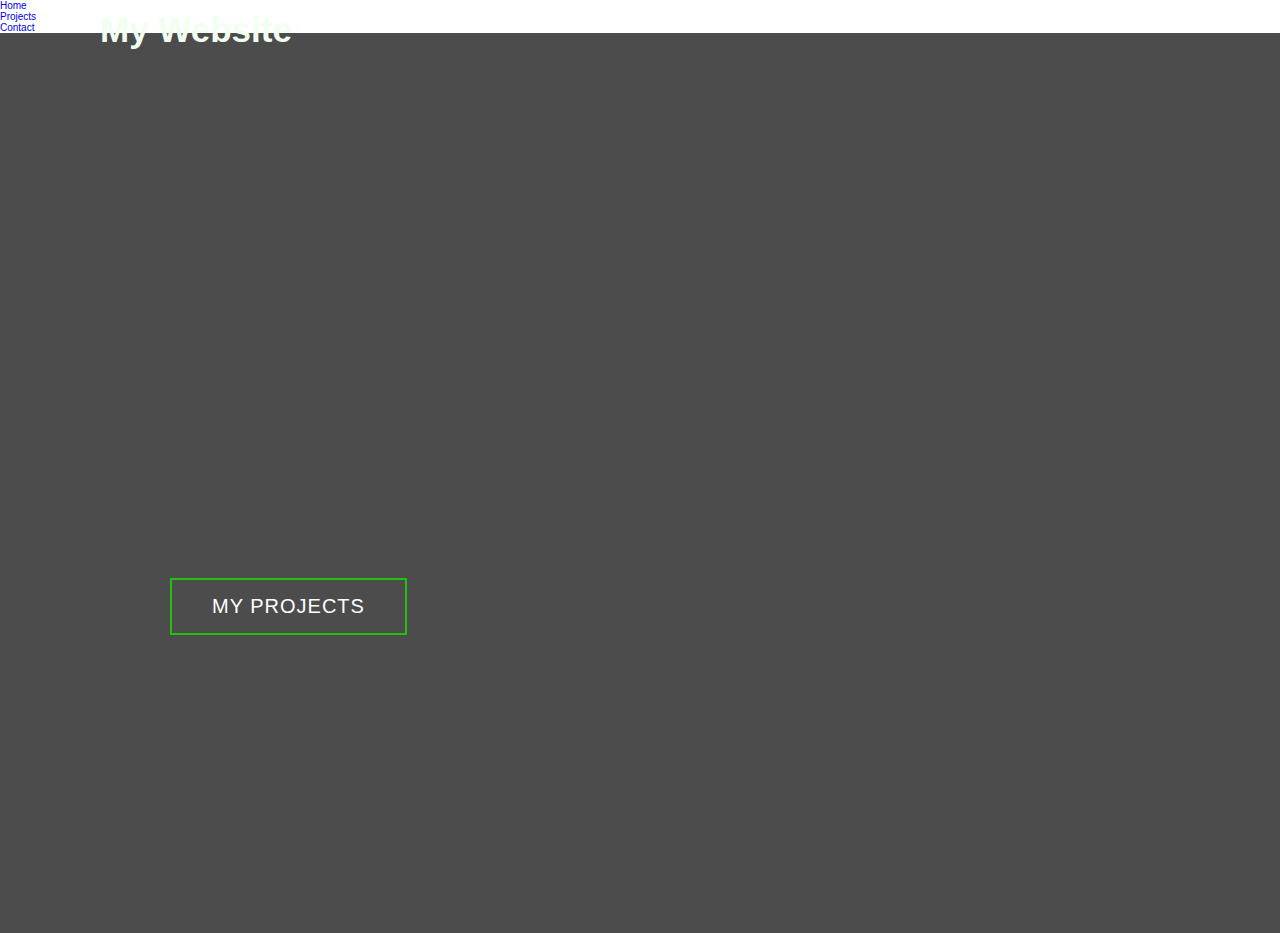
==== index.html @ 62d6ed79 "Initial commit" ====
<!DOCTYPE html>
<html lang="en">
<head>
    <meta charset="UTF-8">
    <meta http-equiv="X-UA-Compatible" content="IE=edge">
    <meta name="viewport" content="width=device-width, initial-scale=1.0">
    <link rel="stylesheet" href="style.css"> 
    <title>My Website</title>
</head>
<body>
    <header>
        <nav class="navbar">
            <div class="logo">My Website</div>
            <div class="navigation">
                <ul>
                    <li><a href="index.html">Home</a></li>
                    <li><a href="projects.html">Projects</a></li>
                    <li><a href="contact.html">Contact</a></li>
                </ul>
            </div>
        </nav>
    </header> 

    <section id="home">
        <div class="home container">
            <div>
                <h1>Hello,<span></span></h1>
                <h1>My Name is<span></span></h1>
                <h1>Tony<span></span></h1>
                <a href="projects.html" type="button" class="btn">My Projects</a>
            </div>
        </div>
    </section> 

    <script src="./app.js"></script>

</body>
</html>
---- style.css ----
@import url('https://fonts.googleapis.com/css2?family=Be+Vietnam+Pro:wght@500&family=Nunito:ital,wght@0,700;1,200;1,300;1,400;1,500;1,600&family=Poppins&family=Spline+Sans:wght@300&display=swap');

* {
    padding: 0;
    margin: 0;
    box-sizing: border-box;
	text-decoration: none;
	list-style: none;
	box-sizing: border-box;
}

div {
	display: block;
}

html {
	font-size: 10px;
	font-family: 'Montserrat', sans-serif;
	scroll-behavior: smooth;
}

p {
	color: black;
	font-size: 1.4rem;
	margin-top: 5px;
	line-height: 2.5rem;
	font-weight: 300;
	letter-spacing: 0.05rem;
}

a {
    text-decoration: none;
}

img {
	height: 100%;
	width: 100%;
	object-fit: cover;
}

.logo {
    position: absolute;
    color: honeydew;
    top: 10px;
    left: 100px;
    font-size: 3.5rem;
    font-weight: 700;
    z-index: 10;
}

.home {
	background-image: url(./img/home.png);
	background-size: cover;
	background-position: top center;
	position: relative;
	z-index: 1;
	min-height: 100vh;
	width: 100%;
	display: flex;
	align-items: center;
	justify-content: center;
}

.home::after {
	content: '';
	position: absolute;
	left: 0;
	top: 0;
	height: 100%;
	width: 100%;
	background-color: black;
	opacity: 0.7;
	z-index: -1;
}

.home {
	max-width: 100%;
	margin: 0 auto;
	padding: 0 170px;
	justify-content: flex-start;
}

.home h1 {
	display: block;
	width: fit-content;
	font-size: 6rem;
	position: relative;
	color: transparent;
	animation: text_reveal 0.5s ease forwards;
	animation-delay: 1s;
}

.home h1:nth-child(1) {
	animation-delay: 1s;
}
.home h1:nth-child(2) {
	animation-delay: 2s;
}
.home h1:nth-child(3) {
	animation: text_reveal_name 0.5s ease forwards;
	animation-delay: 3s;
}

.home h1 span {
	position: absolute;
	top: 0;
	left: 0;
	height: 100%;
	width: 0;
	background-color: #20C20E;
	animation: text_reveal_box 1s ease;
	animation-delay: 0.5s;
}

.home h1:nth-child(1) span {
	animation-delay: 0.5s;
}
.home h1:nth-child(2) span {
	animation-delay: 1.5s;
}
.home h1:nth-child(3) span {
	animation-delay: 2.5s;
}

.home .btn {
    display: inline-block;
    padding: 15px 40px;
    color: white;
    background-color: transparent;
    border: 2px solid #20C20E;
    font-size: 2rem;
    text-transform: uppercase;
    letter-spacing: .1rem;
    margin-top: 40px;
    transition: .3s ease;
    transition-property: background-color, color;
}

.home .btn:hover {
    color: white;
    background-color: #20C20E ;
}

@keyframes hamburger_puls {
	0% {
		opacity: 1;
		transform: scale(1);
	}
	100% {
		opacity: 0;
		transform: scale(1.4);
	}
}
@keyframes text_reveal_box {
	50% {
		width: 100%;
		left: 0;
	}
	100% {
		width: 0;
		left: 100%;
	}
}
@keyframes text_reveal {
	100% {
		color: white;
	}
}
@keyframes text_reveal_name {
	100% {
		color: #20C20E;
		font-weight: 500;
	}
}

.section-title {
    width: 100%;
    height: 50px;
	padding: 15px;
	text-align: center;
    flex-direction: column;
	border-radius: 40px;
	padding: 15px;
	margin: 15px;
	display: flex;
	justify-content: center;
	align-items: center;
	box-shadow: 2px 2px 25px 0 #0000002c;
}

.contact .contact-item {
	width: 100%;
	padding: 25px;
	text-align: center;
    flex-direction: column;
	border-radius: 40px;
	padding: 15px;
	margin: 15px;
	display: flex;
	justify-content: center;
	align-items: center;
	box-shadow: 2px 2px 25px 0 #0000002c;
}

.contact .contact-item:hover {
	box-shadow: 0px 0px 5px 0 #0000002c;
}

.contact .icon {
	width: 70px;
	margin: 0 auto;
	margin-bottom: 10px;
}

.contact .contact-info h2 {
	font-size: 2.5rem;
	font-weight: 500;
	margin-bottom: 5px;
}

.contact .contact-info h3 {
	font-size: 1.3rem;
	line-height: 2rem;
	font-weight: 500;
}
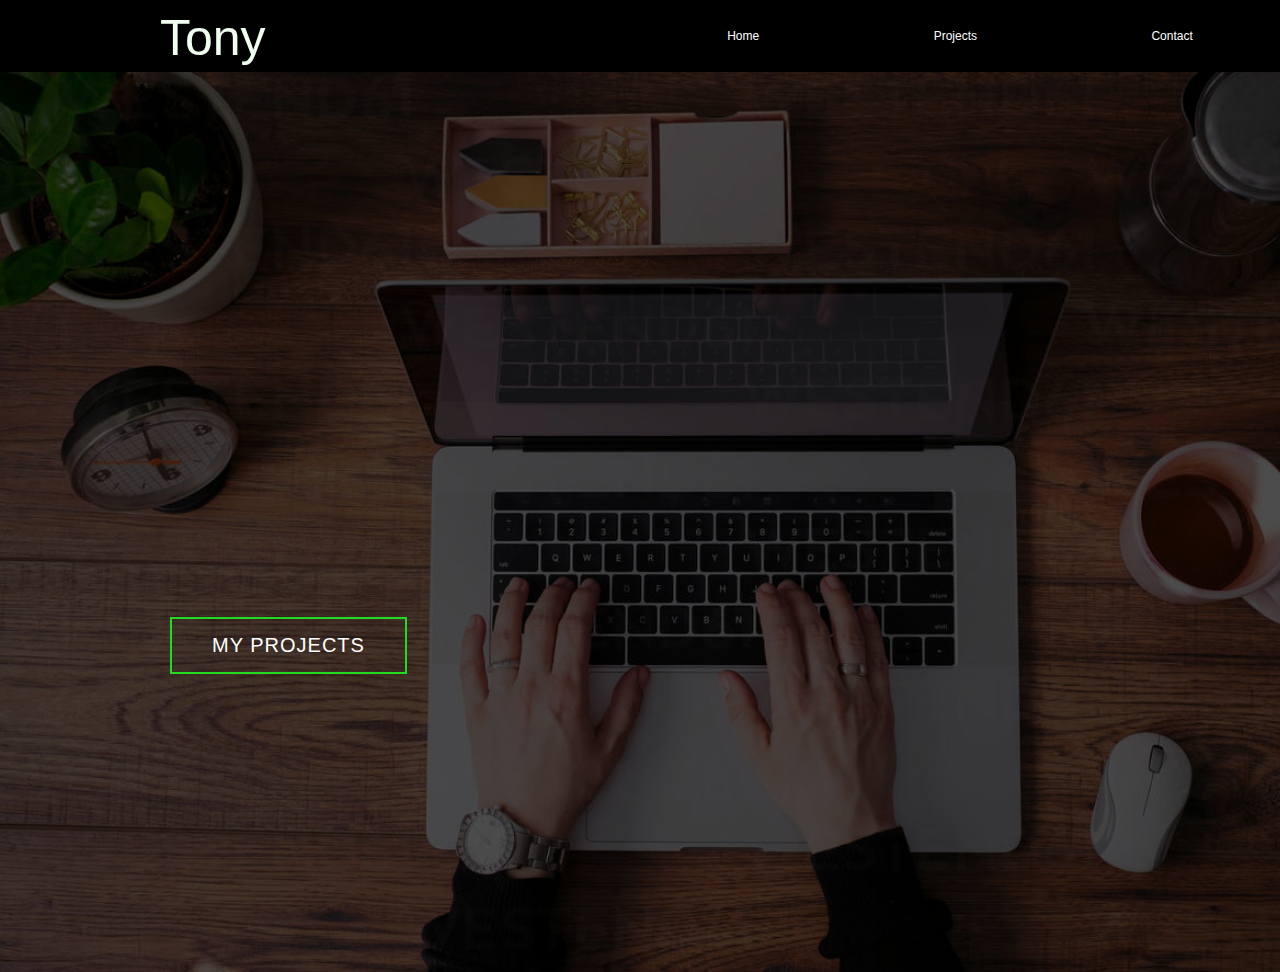
==== commit dd2aac34: "Social Bar, Hamburger Menu" ====
--- a/index.html
+++ b/index.html
@@ -9,16 +9,20 @@
 </head>
 <body>
     <header>
-        <nav class="navbar">
-            <div class="logo">My Website</div>
-            <div class="navigation">
-                <ul>
-                    <li><a href="index.html">Home</a></li>
-                    <li><a href="projects.html">Projects</a></li>
-                    <li><a href="contact.html">Contact</a></li>
-                </ul>
+        <div class="logo">Tony</div>
+        <nav>
+            <div class="hamburger">
+              <div class="line"></div>
+              <div class="line"></div>
+              <div class="line"></div>
             </div>
-        </nav>
+            <ul class="nav-links">
+              <li><a href="index.html">Home</a></li>
+              <li><a href="projects.html">Projects</a></li>
+              <li><a href="contact.html">Contact</a></li>
+            </ul>
+          </nav>
+
     </header> 
 
     <section id="home">
--- a/style.css
+++ b/style.css
@@ -3,11 +3,12 @@
 * {
     padding: 0;
     margin: 0;
-    box-sizing: border-box;
-	text-decoration: none;
-	list-style: none;
 	box-sizing: border-box;
 }
+
+body {
+	font-family: sans-serif;
+  }
 
 div {
 	display: block;
@@ -35,30 +36,21 @@
 img {
 	height: 100%;
 	width: 100%;
-	object-fit: cover;
-}
-
-.logo {
-    position: absolute;
-    color: honeydew;
-    top: 10px;
-    left: 100px;
-    font-size: 3.5rem;
-    font-weight: 700;
-    z-index: 10;
+	object-fit: cover;                             
 }
 
 .home {
-	background-image: url(./img/home.png);
-	background-size: cover;
-	background-position: top center;
+	background-image: url(./img/home\ 2.png.sb-937254ec-sX7S6D);
+	background-size: cover; 
+	background-position: top center; 
 	position: relative;
+	z-index: 1; 
+	min-height: 100vh; 
+	width: 100%; 
+	display: flex; 
+	align-items: center; 
+	justify-content: center; 
 	z-index: 1;
-	min-height: 100vh;
-	width: 100%;
-	display: flex;
-	align-items: center;
-	justify-content: center;
 }
 
 .home::after {
@@ -81,10 +73,10 @@
 }
 
 .home h1 {
+	position: relative;
 	display: block;
 	width: fit-content;
 	font-size: 6rem;
-	position: relative;
 	color: transparent;
 	animation: text_reveal 0.5s ease forwards;
 	animation-delay: 1s;
@@ -107,7 +99,7 @@
 	left: 0;
 	height: 100%;
 	width: 0;
-	background-color: #20C20E;
+	background-color: rgb(34, 218, 34);
 	animation: text_reveal_box 1s ease;
 	animation-delay: 0.5s;
 }
@@ -127,7 +119,7 @@
     padding: 15px 40px;
     color: white;
     background-color: transparent;
-    border: 2px solid #20C20E;
+    border: 2px solid rgb(34, 218, 34);
     font-size: 2rem;
     text-transform: uppercase;
     letter-spacing: .1rem;
@@ -138,7 +130,7 @@
 
 .home .btn:hover {
     color: white;
-    background-color: #20C20E ;
+    background-color: rgb(34, 218, 34) ;
 }
 
 @keyframes hamburger_puls {
@@ -150,7 +142,7 @@
 		opacity: 0;
 		transform: scale(1.4);
 	}
-}
+} 
 @keyframes text_reveal_box {
 	50% {
 		width: 100%;
@@ -168,58 +160,290 @@
 }
 @keyframes text_reveal_name {
 	100% {
-		color: #20C20E;
+		color: rgb(34, 218, 34);
 		font-weight: 500;
 	}
 }
 
+p {
+    font-size: 25px;
+}
+
 .section-title {
-    width: 100%;
-    height: 50px;
-	padding: 15px;
+	font-size: 40px;
+	height: 5cm;
+	width: 100%;
+	padding: 20px;
 	text-align: center;
-    flex-direction: column;
+	flex-direction: column;
 	border-radius: 40px;
 	padding: 15px;
 	margin: 15px;
 	display: flex;
 	justify-content: center;
 	align-items: center;
-	box-shadow: 2px 2px 25px 0 #0000002c;
-}
-
-.contact .contact-item {
+	font-size: 5rem;
+    font-weight: 1;
+}
+
+/* Contact */
+
+/* Contact */
+
+h2 {
+	display: block;
+	font-size: 2rem;
+	margin-top: 0.8rem;
+	margin-bottom: 0.85em;
+	margin-left: 0;
+	margin-right: 0;
+	font-weight: bold;
+	width: auto;
+
+  }
+
+h3 {
+	display: block;
+	height: 0,5cm;
+	font-size: 0.1rem;
+	margin-top: 1rem;
+	margin-bottom: 1rem;
+	margin-left: 0;
+	margin-right: 0;
+	font-weight: bold;
+  } 
+
+li {
+	display: block;
+}
+
+ .project-item .img-1 {
 	width: 100%;
-	padding: 25px;
-	text-align: center;
-    flex-direction: column;
-	border-radius: 40px;
-	padding: 15px;
-	margin: 15px;
+	height: auto;
+	transform: scale(1);
+	display: block;
+	transition: all 0.5s;
+ }
+
+ .project-item:hover .img-1 {
+	transform: scale(1.05);
+ }
+
+ .project-item .all-info {
+	 color: #fff;
+	 width: 100%;
+	 position: absolute;
+	 bottom: 10%;
+	 left: 10%;
+ }
+
+ .project-item h2,
+ .project-item h3 {
+	 padding: 1.5px;
+	 display: block;
+	 font-size: 20px;
+	 line-height: 30px;
+	 margin: 0;
+	 opacity: 1;
+ }
+
+.img-1 {
+	border: 1px solid black;
+    display: block;
+    float: left;
+    width: 10%;
+}
+
+.all-projects {
 	display: flex;
+	flex-wrap: wrap;
 	justify-content: center;
+	margin-top: 20px;
+}
+  
+.all-projects .project-item {
+	position: relative;
+	width: 300px;
+	height: 300px;
+	margin: 5px;
+}
+  
+.all-projects .project-item .img-1 {
+	width: 90%;
+	height: 120%;
+}
+
+.logo {
+    position: absolute;
+    color: honeydew;
+    top: 9px;
+    left: 160px;
+    font-size: 5rem;
+    font-weight: 1;
+	z-index: 100;
+}
+
+nav .logo {
+	font-size: 45px;
+	color: white;
+	font-weight: bold;
+	line-height: 70px;
+	padding: 0 100px;
+}
+  
+nav {
+	height: 8vh;
+	background: #000000;
+	z-index: 15;
+}
+
+.nav-links {
+	display: flex;
+	list-style: none;
+	width: 50%;
+	height: 100%;
+	justify-content: space-around;
 	align-items: center;
-	box-shadow: 2px 2px 25px 0 #0000002c;
-}
-
-.contact .contact-item:hover {
-	box-shadow: 0px 0px 5px 0 #0000002c;
-}
-
-.contact .icon {
-	width: 70px;
-	margin: 0 auto;
-	margin-bottom: 10px;
-}
-
-.contact .contact-info h2 {
-	font-size: 2.5rem;
-	font-weight: 500;
-	margin-bottom: 5px;
-}
-
-.contact .contact-info h3 {
-	font-size: 1.3rem;
-	line-height: 2rem;
-	font-weight: 500;
-}+	margin-left: auto;
+}
+
+.nav-links li a {
+	text-decoration: none;
+	color: white;
+	text-decoration: none;
+	font-size: 12px;
+	display: block;
+	padding: 10px;
+}
+
+.nav-links li:hover {
+	border-radius: 20px;
+	padding: 10px;
+	margin: 10px;
+	background-color: rgb(65, 62, 62);
+}
+
+@media screen and (max-width: 800px) {
+	.line {
+	  width: 30px;
+	  height: 3px;
+	  background: white;
+	  margin: 5px;
+	}
+	nav {
+	  position: relative;
+	}
+  
+	.hamburger {
+	  position: absolute;
+	  cursor: pointer;
+	  right: 5%;
+	  top: 50%;
+	  transform: translate(-5%, -50%);
+	  z-index: 2;
+	}
+  
+	.nav-links {
+	  position: absolute;
+	  background: rgb(0, 0, 0);
+	  height: 100vh;
+	  width: 100%;
+	  flex-direction: column;
+	  clip-path: circle(100px at 90% -10%);
+	  -webkit-clip-path: circle(100px at 90% -10%);
+	  transition: all 1s ease-out;
+	  pointer-events: none;
+	}
+
+	.nav-links.open {
+	  clip-path: circle(1000px at 90% -10%);
+	  -webkit-clip-path: circle(1000px at 90% -10%);
+	  pointer-events: all;
+	}
+
+	.nav-links li {
+		opacity: 0;
+	  }
+	  .nav-links li a {
+		font-size: 25px;
+	  }
+	  .nav-links li:nth-child(1) {
+		transition: all 0.3s ease 0.1s;
+	  }
+	  .nav-links li:nth-child(2) {
+		transition: all 0.3s ease 0.2s;
+	  }
+	  .nav-links li:nth-child(3) {
+		transition: all 0.3s ease 0.4s;
+	  }
+	  li.fade {
+		opacity: 1;
+	  }
+	}
+
+.social-bar {
+	position: fixed;
+	right: 0;
+	top: 35%;
+	font-size: 1.5rem;
+	display: flex;
+	flex-direction: column;
+	align-items: flex-end;
+	z-index: 100;
+}
+	
+.icon {
+	color: white;
+	text-decoration: none;
+	padding: .7rem;
+	display: flex;
+	transition: all .5s;
+}
+
+.icon-phone {
+	background-color: rgb(35, 190, 35);
+}
+	
+.icon-facebook {
+	background: #4267B2;
+}
+	
+.icon-gitHub {
+	background: rgb(228, 225, 225);
+}
+	
+.icon-youtube {
+	background: #FF0000;
+}
+	
+.icon-instagram {
+	background: #ffee58;
+}
+	
+.icon:first-child {
+	border-radius: 1rem 0 0 0;
+}
+	
+.icon:last-child {
+	border-radius: 0 0 0 1rem;
+}
+	
+.icon:hover {
+	padding-right: 3rem;
+	border-radius: 1rem 0 0 1rem;
+	box-shadow: 0 0 .5rem rgba(0, 0, 0, 0.42);
+}
+  
+  [class^="icon-"], [class*=" icon-"] {
+	font-family: 'icomoon' !important;
+	speak-as: none;
+	font-style: normal;
+	font-weight: normal;
+	font-variant: normal;
+	text-transform: none;
+	line-height: 1;
+  
+	-webkit-font-smoothing: antialiased;
+	-moz-osx-font-smoothing: grayscale;
+  }
+  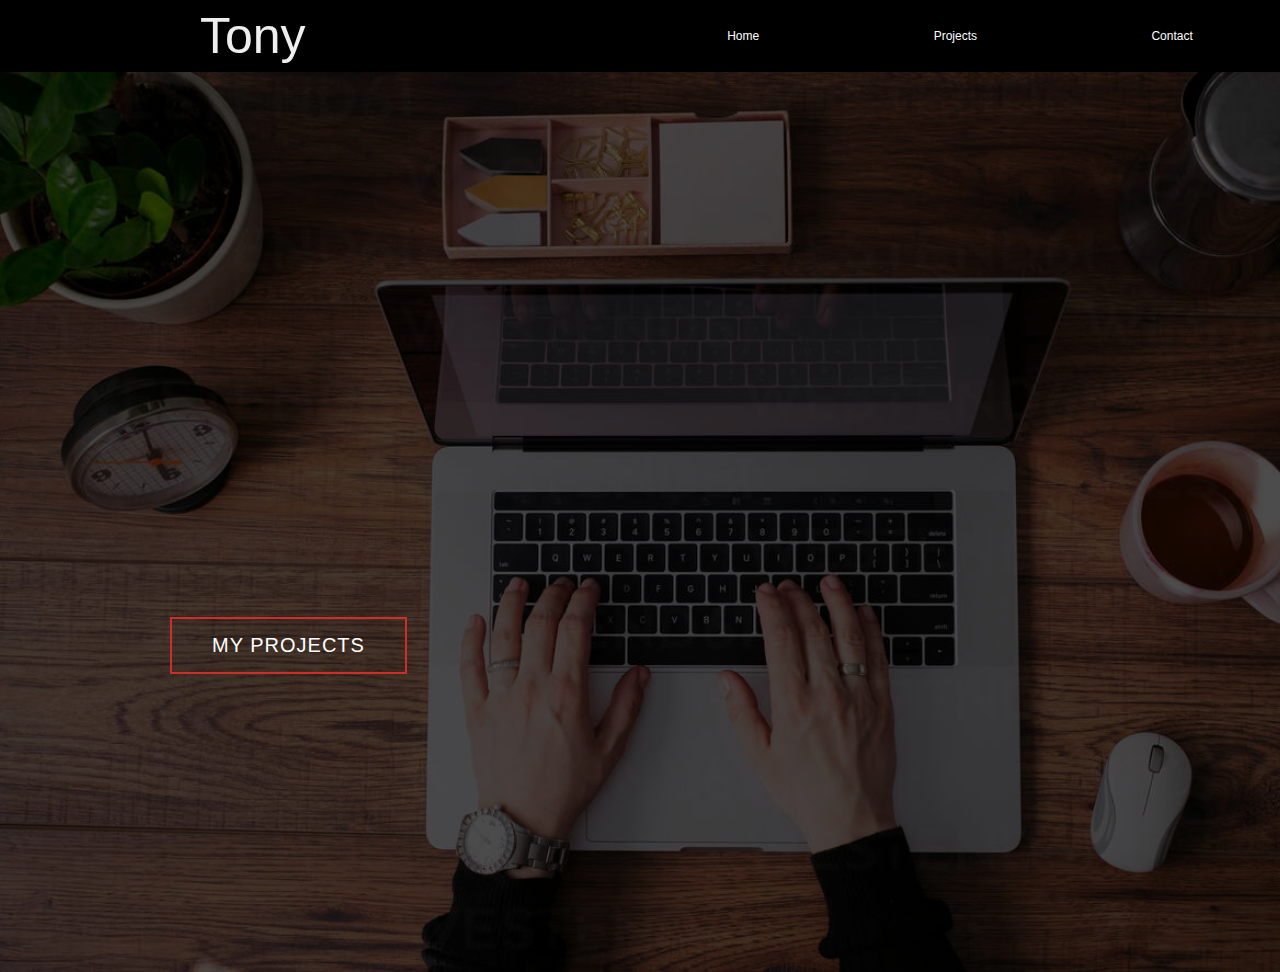
==== commit 60984c0b: "contact" ====
--- a/index.html
+++ b/index.html
@@ -23,7 +23,7 @@
             </ul>
           </nav>
 
-    </header> 
+    </header>         
 
     <section id="home">
         <div class="home container">
--- a/style.css
+++ b/style.css
@@ -39,7 +39,9 @@
 	object-fit: cover;                             
 }
 
-.home {
+/* home */
+
+#home {
 	background-image: url(./img/home\ 2.png.sb-937254ec-sX7S6D);
 	background-size: cover; 
 	background-position: top center; 
@@ -50,10 +52,9 @@
 	display: flex; 
 	align-items: center; 
 	justify-content: center; 
-	z-index: 1;
-}
-
-.home::after {
+}
+
+#home::after {
 	content: '';
 	position: absolute;
 	left: 0;
@@ -65,14 +66,14 @@
 	z-index: -1;
 }
 
-.home {
+#home {
 	max-width: 100%;
 	margin: 0 auto;
 	padding: 0 170px;
 	justify-content: flex-start;
 }
 
-.home h1 {
+#home h1 {
 	position: relative;
 	display: block;
 	width: fit-content;
@@ -82,44 +83,44 @@
 	animation-delay: 1s;
 }
 
-.home h1:nth-child(1) {
+#home h1:nth-child(1) {
 	animation-delay: 1s;
 }
-.home h1:nth-child(2) {
+#home h1:nth-child(2) {
 	animation-delay: 2s;
 }
-.home h1:nth-child(3) {
+#home h1:nth-child(3) {
 	animation: text_reveal_name 0.5s ease forwards;
 	animation-delay: 3s;
 }
 
-.home h1 span {
+#home h1 span {
 	position: absolute;
 	top: 0;
 	left: 0;
 	height: 100%;
 	width: 0;
-	background-color: rgb(34, 218, 34);
+	background-color: rgb(197, 46, 40);
 	animation: text_reveal_box 1s ease;
 	animation-delay: 0.5s;
 }
 
-.home h1:nth-child(1) span {
+#home h1:nth-child(1) span {
 	animation-delay: 0.5s;
 }
-.home h1:nth-child(2) span {
+#home h1:nth-child(2) span {
 	animation-delay: 1.5s;
 }
-.home h1:nth-child(3) span {
+#home h1:nth-child(3) span {
 	animation-delay: 2.5s;
 }
 
-.home .btn {
+#home .btn {
     display: inline-block;
     padding: 15px 40px;
     color: white;
     background-color: transparent;
-    border: 2px solid rgb(34, 218, 34);
+    border: 2px solid rgb(206, 46, 41);
     font-size: 2rem;
     text-transform: uppercase;
     letter-spacing: .1rem;
@@ -128,9 +129,9 @@
     transition-property: background-color, color;
 }
 
-.home .btn:hover {
+#home .btn:hover {
     color: white;
-    background-color: rgb(34, 218, 34) ;
+    background-color: rgb(206, 46, 41);
 }
 
 @keyframes hamburger_puls {
@@ -160,10 +161,14 @@
 }
 @keyframes text_reveal_name {
 	100% {
-		color: rgb(34, 218, 34);
+		color: rgb(255, 8, 0);
 		font-weight: 500;
 	}
 }
+
+/* end home */
+
+/* section-title */
 
 p {
     font-size: 25px;
@@ -186,10 +191,66 @@
     font-weight: 1;
 }
 
-/* Contact */
-
-/* Contact */
-
+/* end section-title */
+
+/* Contact Us */
+.con {
+	width: 100%;
+	height: 100vh; 
+	background: aliceblue;
+	display: flex;
+	align-items: center;
+	justify-content: center;
+}
+
+form {
+	background: #fff;
+	display: flex;
+	flex-direction: column;
+	padding: 2vw 4vw;
+	width: 90%;
+	max-width: 600px;
+	border-radius: 10px;
+	box-shadow: 1px 1px 5px black;
+}
+
+form h3 {
+	font-size: 30px;
+	position: relative;
+	color: #555;
+	font-weight: 800;
+	margin-bottom: 20px;
+	align-items: center; 
+	justify-content: center; 
+}
+
+form input, form textarea {
+	border: 0;
+	margin: 10px 0;
+	padding: 20px;
+	outline: none;
+	background: #ebebeb;
+	font-size: 16px;
+	box-shadow: 6px 6px 100000000000px #00000010;
+	border-radius: 25px;
+}
+
+form button {
+	padding: 15px;
+	background: #ff5361;
+	color: #fff;
+	font-size: 18px;
+	border: 0;
+	outline: none;
+	cursor: pointer;
+	width: 150px;
+	margin: 20px auto 0;
+	border-radius: 30px;
+}
+
+/* End Contact Us */
+
+/* h1,h2,li */
 h2 {
 	display: block;
 	font-size: 2rem;
@@ -217,6 +278,8 @@
 	display: block;
 }
 
+/* end h1,h2,li */
+/* Project */
  .project-item .img-1 {
 	width: 100%;
 	height: auto;
@@ -273,28 +336,26 @@
 	height: 120%;
 }
 
+/* End Project */
+/* Nav and Logo*/
+
 .logo {
-    position: absolute;
-    color: honeydew;
-    top: 9px;
-    left: 160px;
+	display: flex;
+	align-items: center;
+	color: #eeeeee;
+	font-weight: 600;
+	position: absolute;
+    top: 7px;
+    left: 200px;
     font-size: 5rem;
     font-weight: 1;
 	z-index: 100;
-}
-
-nav .logo {
-	font-size: 45px;
-	color: white;
-	font-weight: bold;
-	line-height: 70px;
-	padding: 0 100px;
-}
-  
+} 
+
 nav {
 	height: 8vh;
 	background: #000000;
-	z-index: 15;
+	z-index: 90;
 }
 
 .nav-links {
@@ -381,15 +442,19 @@
 	  }
 	}
 
+
+/* End Nav */
+/* Social-bar */
+
 .social-bar {
-	position: fixed;
+	position: absolute;
 	right: 0;
 	top: 35%;
 	font-size: 1.5rem;
 	display: flex;
 	flex-direction: column;
 	align-items: flex-end;
-	z-index: 100;
+	z-index: 2;
 }
 	
 .icon {
@@ -400,6 +465,10 @@
 	transition: all .5s;
 }
 
+.icon-gmail {
+	background-color: #fc9c28;
+}
+
 .icon-phone {
 	background-color: rgb(35, 190, 35);
 }
@@ -417,7 +486,7 @@
 }
 	
 .icon-instagram {
-	background: #ffee58;
+	background: #f7e54a;
 }
 	
 .icon:first-child {
@@ -446,4 +515,5 @@
 	-webkit-font-smoothing: antialiased;
 	-moz-osx-font-smoothing: grayscale;
   }
-  +  
+/* End Social-bar */